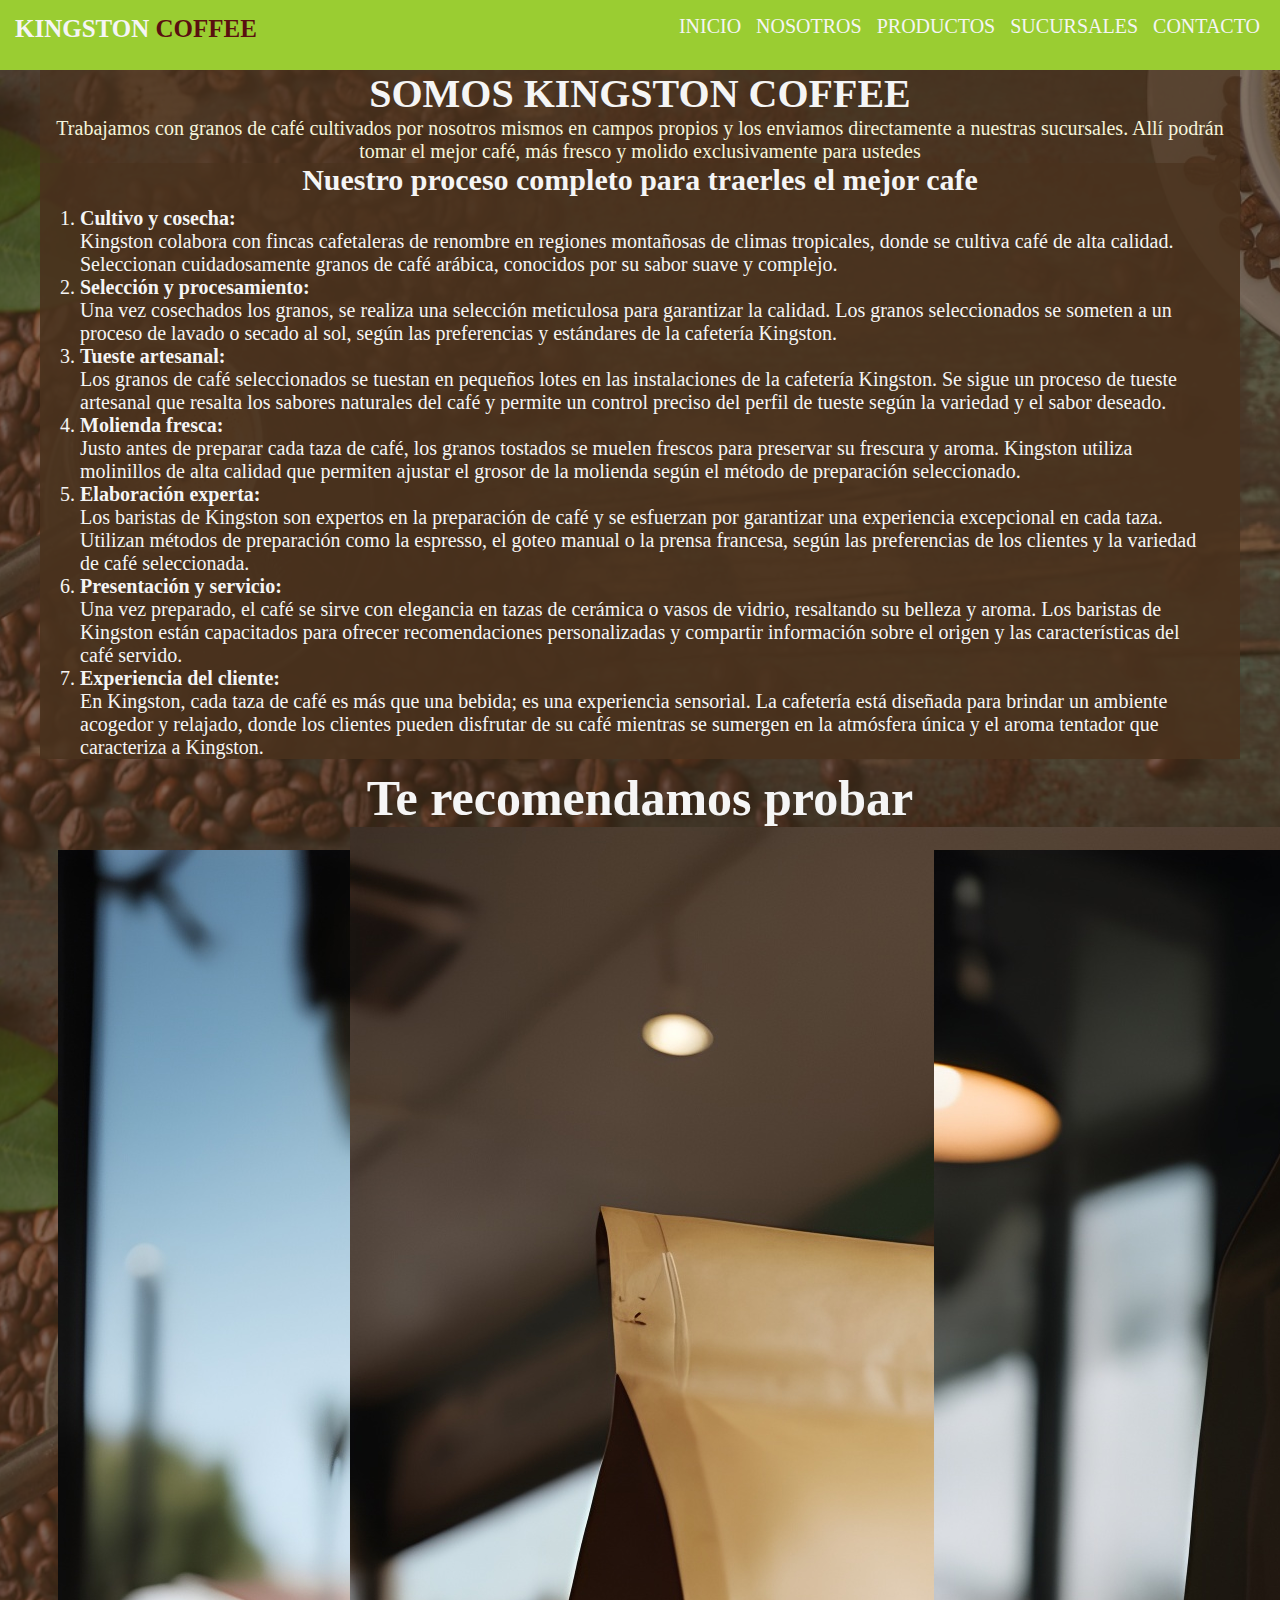
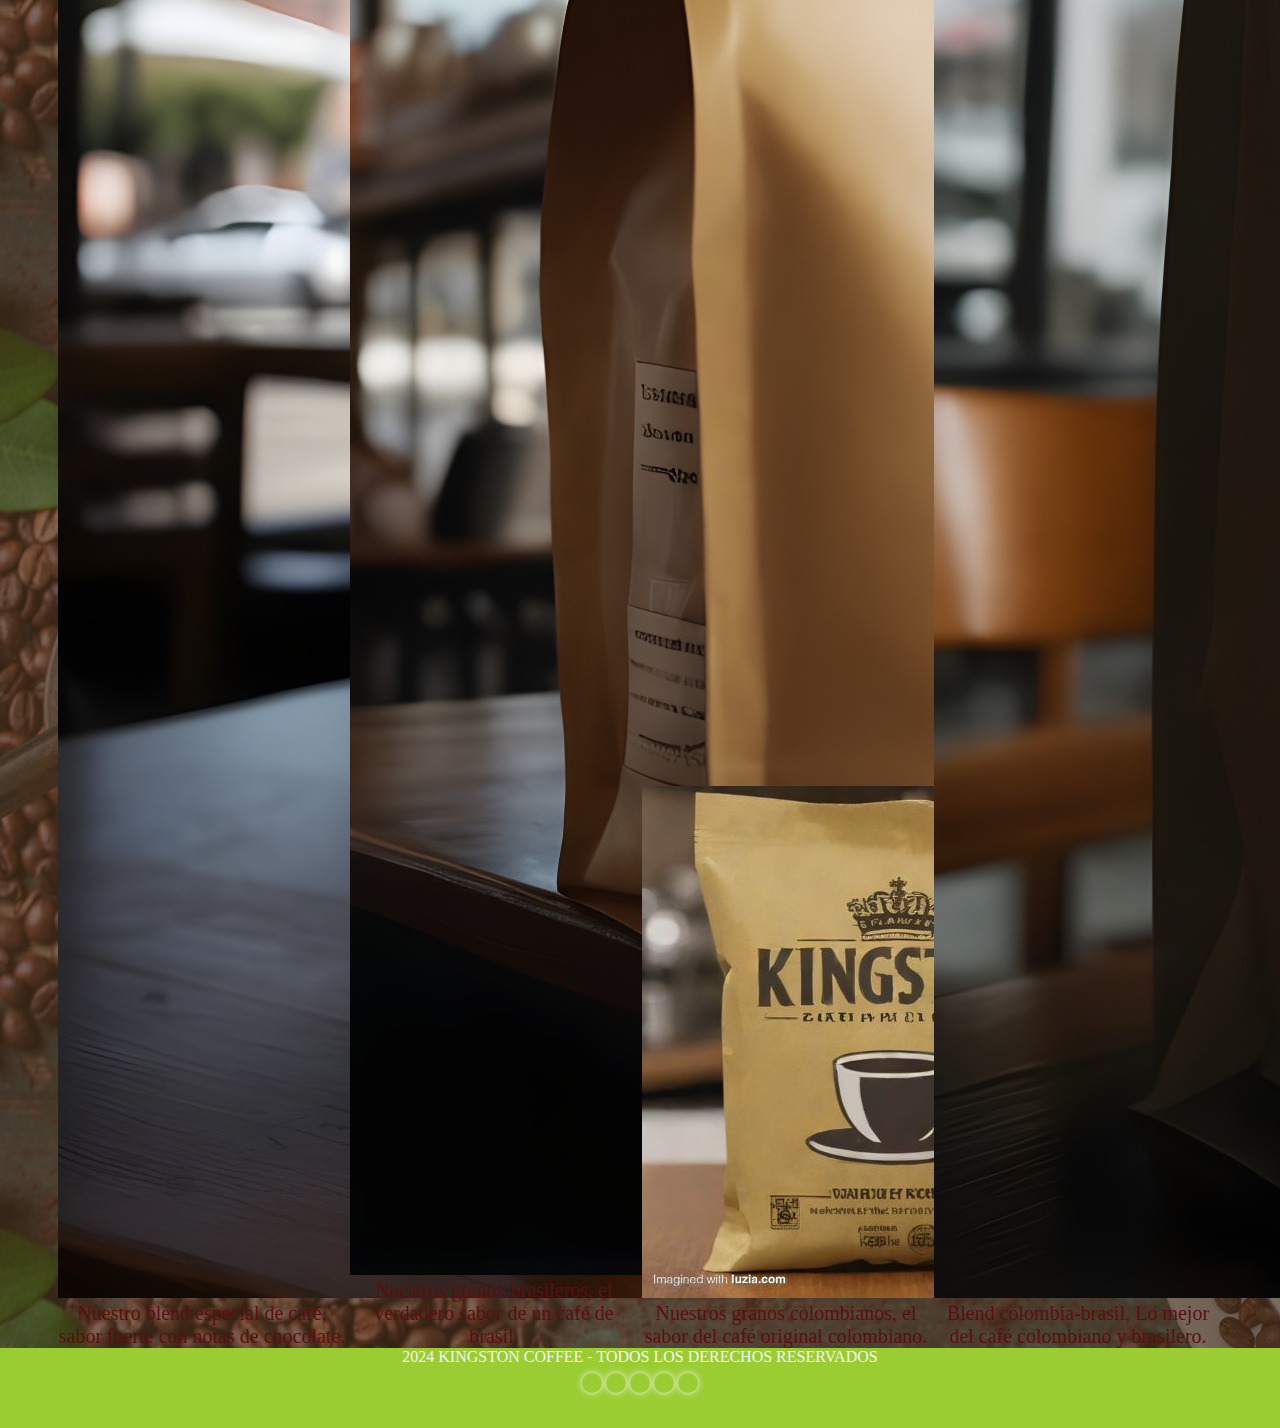
==== index.html @ e196d7be "desafio 2 desarrollo web kingstoncoffee" ====
<!DOCTYPE html>
<html lang="es">

<head>
    <meta charset="UTF-8">
    <meta name="viewport" content="width=device-width, initial-scale=1.0">
    <link rel="stylesheet" href="https://cdnjs.cloudflare.com/ajax/libs/font-awesome/6.5.1/css/all.min.css"
        integrity="sha512-DTOQO9RWCH3ppGqcWaEA1BIZOC6xxalwEsw9c2QQeAIftl+Vegovlnee1c9QX4TctnWMn13TZye+giMm8e2LwA=="
        crossorigin="anonymous" referrerpolicy="no-referrer" />
    <title>Kingstoncoffee</title>
    <!-- inicia 5.1 bs -->
    <link href="https://cdn.jsdelivr.net/npm/bootstrap@5.1.3/dist/css/bootstrap.min.css" rel="stylesheet"
        integrity="sha384-1BmE4kWBq78iYhFldvKuhfTAU6auU8tT94WrHftjDbrCEXSU1oBoqyl2QvZ6jIW3" crossorigin="anonymous">
    <!-- fin 5.1 bs -->
    <link rel="stylesheet" href="estilos.css">
</head>
<header>
    <div class="logo">KINGSTON <span>COFFEE <i class="fa-solid fa-mug-hot"></i></span> </div>
    <nav class="menu">
        <ul>
            <li><a href="index.html">INICIO</a></li>
            <li><a href="nosotros.html">NOSOTROS</a></li>
            <li><a href="productos.html">PRODUCTOS</a></li>
            <li><a href="sucursales.html">SUCURSALES</a></li>
            <li><a href="contacto.html">CONTACTO</a></li>
        </ul>
    </nav>
</header>
<main>
    <div>
        <h1>SOMOS KINGSTON COFFEE</h1>
        <P>Trabajamos con granos de café cultivados por nosotros mismos en campos propios y los enviamos directamente a
            nuestras sucursales. Allí podrán tomar el mejor café, más fresco y molido exclusivamente para ustedes</P>
        <nav>
            <div class="Procesocompleto">
                <h2>Nuestro proceso completo para traerles el mejor cafe</h2>
                <OL>
                    <LI>
                        <h4>Cultivo y cosecha:</h4> Kingston colabora con fincas cafetaleras de renombre en regiones
                        montañosas de climas tropicales, donde se cultiva café de alta calidad. Seleccionan
                        cuidadosamente granos de café arábica, conocidos por su sabor suave y complejo.
                    </LI>
                    <LI>
                        <h4>Selección y procesamiento:</h4> Una vez cosechados los granos, se realiza una selección
                        meticulosa para garantizar la calidad. Los granos seleccionados se someten a un proceso de
                        lavado o secado al sol, según las preferencias y estándares de la cafetería Kingston.
                    </LI>
                    <LI>
                        <h4>Tueste artesanal:</h4> Los granos de café seleccionados se tuestan en pequeños lotes en las
                        instalaciones de la cafetería Kingston. Se sigue un proceso de tueste artesanal que resalta los
                        sabores naturales del café y permite un control preciso del perfil de tueste según la variedad y
                        el sabor deseado.
                    </LI>
                    <LI>
                        <h4>Molienda fresca:</h4> Justo antes de preparar cada taza de café, los granos tostados se
                        muelen frescos para preservar su frescura y aroma. Kingston utiliza molinillos de alta calidad
                        que permiten ajustar el grosor de la molienda según el método de preparación seleccionado.
                    </LI>
                    <LI>
                        <h4>Elaboración experta:</h4>Los baristas de Kingston son expertos en la preparación de café y
                        se esfuerzan por garantizar una experiencia excepcional en cada taza. Utilizan métodos de
                        preparación como la espresso, el goteo manual o la prensa francesa, según las preferencias de
                        los clientes y la variedad de café seleccionada.
                    </LI>
                    <LI>
                        <h4>Presentación y servicio:</h4> Una vez preparado, el café se sirve con elegancia en tazas de
                        cerámica o vasos de vidrio, resaltando su belleza y aroma. Los baristas de Kingston están
                        capacitados para ofrecer recomendaciones personalizadas y compartir información sobre el origen
                        y las características del café servido.
                    </LI>
                    <LI>
                        <h4>Experiencia del cliente:</h4> En Kingston, cada taza de café es más que una bebida; es una
                        experiencia sensorial. La cafetería está diseñada para brindar un ambiente acogedor y relajado,
                        donde los clientes pueden disfrutar de su café mientras se sumergen en la atmósfera única y el
                        aroma tentador que caracteriza a Kingston.
                    </LI>
                </OL>
            </div>
        </nav>
    </div>
</main>

<body>
    <h6>Te recomendamos probar</h6>
    <ul class="tarjetas">
        <li>
            <div class="card" style="width: 18rem;">
                <img src="img/cafe recomendado.jpg" class="card-img" alt="...">
                <div class="card-body">
                    <h5 class="card-title"></h5>
                    <p class="card-text">Nuestro blend especial de café, sabor fuerte con notas de chocolate.</p>
                    <a href="#" class="btn btn-primary"><i class="fa-solid fa-cart-shopping"></i></a>
                </div>
        </li>
        </div>
        <li>
            <div class="card" style="width: 18rem;">
                <img src="img/cafe brasilero recomendado.jpg" class="card-img" alt="...">
                <div class="card-body">
                    <h5 class="card-title"></h5>
                    <p class="card-text">Nuestros granos brasileros, el verdadero sabor de un café de brasil.</p>
                    <a href="#" class="btn btn-primary"><i class="fa-solid fa-cart-shopping"></i></a>
                </div>
        </li>
        </div>
        <li>
            <div class="card" style="width: 18rem;">
                <img src="img/cafe kingston colombia.jpeg" class="card-img" alt="...">
                <div class="card-body">
                    <h5 class="card-title"></h5>
                    <p class="card-text">Nuestros granos colombianos, el sabor del café original colombiano.</p>
                    <a href="#" class="btn btn-primary"><i class="fa-solid fa-cart-shopping"></i></a>
                </div>
        </li>
        </div>
        <li>
            <div class="card" style="width: 18rem;">
                <img src="img/cafe recomendado blend.jpg" class="card-img" alt="...">
                <div class="card-body">
                    <h5 class="card-title"></h5>
                    <p class="card-text">Blend colombia-brasil, Lo mejor del café colombiano y brasilero.</p>
                    <a href="#" class="btn btn-primary"><i class="fa-solid fa-cart-shopping"></i></a>
                </div>
        </li>
        </div>
    </ul>
    <footer>
        <p>
        <div class="copy"><i class="fa-regular fa-copyright"></i> 2024 KINGSTON COFFEE - TODOS LOS DERECHOS RESERVADOS
            <ul>
                <li><a href="https://www.linkedin.com/feed/"><i class="fa-brands fa-linkedin"></i></a></li>
                <li><a href="https://twitter.com/?lang=es"><i class="fa-brands fa-square-x-twitter"></i></a></li>
                <li><a href="https://www.youtube.com/"><i class="fa-brands fa-youtube"></i></a></li>
                <li><a href="https://www.facebook.com/?locale=es_LA"><i class="fa-brands fa-facebook"></i></a></li>
                <li><a href="https://www.instagram.com/"><i class="fa-brands fa-instagram"></i></a></li>
            </ul>
        </div>
        </p>
    </footer>
    <!-- inicia 5.1 bs -->
    <script src="https://cdn.jsdelivr.net/npm/bootstrap@5.1.3/dist/js/bootstrap.bundle.min.js"
        integrity="sha384-ka7Sk0Gln4gmtz2MlQnikT1wXgYsOg+OMhuP+IlRH9sENBO0LRn5q+8nbTov4+1p"
        crossorigin="anonymous"></script>
    <!-- fin 5.1 bs -->
</body>

</html>
---- estilos.css ----
*{
margin: 0;
padding: 0;
box-sizing: border-box;
font-family: 'Times New Roman', Times, serif;
}

/* inicia header */
header{
    background-color:yellowgreen; 
    height: 70px;
    padding: 15px;
    font-size: 25px;
}

.menu{
    float: right;
}

.menu ul li{
    list-style: none;
    display: inline-block;
}

.menu a{
    text-decoration: none;
    color: whitesmoke;
    padding: 0px 5px 0px 5px;
}

.menu a:hover{
    color: rgb(90, 16, 16);
    transition: 1s;
}

.logo{
    float: left;
    font-weight: bold;
} 

.logo{
    color: whitesmoke;
}

span{
    color: rgb(90, 16, 16);
}
/* fin header */

h1{
    color: whitesmoke;
    font-size: 40px;
}

/* inicio footer */
p{
    font-size: 20px;
    color: beige;
}

footer{
    background-color: yellowgreen;
    background-size: 70px;
    color: whitesmoke;
    text-align: center;
    height: 80px;
    position: fixed bottom;
    }

footer{
    margin-bottom: 0px;
}

footer ul li{
    display: inline-block;
    padding: 10px;
    box-shadow: 0 0 7px whitesmoke;
    border-radius: 50%;
    margin-top: 7px;
}

footer a{
    color: whitesmoke;
}
footer a :hover{
    color: rgb(90, 16, 16);
    text-decoration: none ;
}
/* fin footer */

/* inicio main */
h1{
    font-size: 40px;
    color: whitesmoke;
}

main{
    text-align: center;
    height: 100%;
    width: auto;
    padding: 0px 40px 0px 40px;
}

main div{
    background-color: rgba(73, 50, 30, 0.678) ;
    }

nav{
    text-align: center;
    font-size: 20px;
    color: whitesmoke;
}

/* fin main  */


body{
    background-color: rgba(73, 50, 30, 0.678) ;
    
    }

body ul li{
    display: inline-block;
    text-align: center;
}

.descripcion{
    height: 100%;
    width: auto;
    margin: 0px 50px 10px 50px;
}
    
h3{
    font-size: 30px;
    color: yellowgreen;
}

ol{
    height: 100%;
    width: auto;
    text-align: left;
    margin: 10px 40px 10px 40px;
}

html{
    scroll-behavior: smooth;
    height: 100vh;
    width: 100%;
    background-image: url(img/CAFE\ DEFINITIVO.jpg);
    background-size: cover;
    background-position: center;
}

.tarjetas{
    text-align: center;
    color:  rgb(90, 16, 16);
}

.carrusel{
    height: auto;
    width: 50%;
    margin: 20px 40px 0px 335px;
}

.card-text{
    color:  rgb(90, 16, 16);
}

h6{
    text-align: center;
    color: whitesmoke;
    font-size: 50px;
}

.productos{
    display: grid;
    grid-template-rows: 500px 500px 500px;
    grid-template-columns: 3fr 3fr 3fr;
    height: 100%;
    width: auto;
    margin: 10px 40px 10px 100px;
}

.formulario{
    text-align: left;
    margin: 10px 100px 10px 100px;
    height: 400px;
    width: auto;
    padding: 50px;
}

.col{
    padding-bottom: 10px;
}

.sucursales{
    height: 100vh;
    width: auto;
    display: inline-block;
    margin: 20px 100px 20px 100px;
    align-content: center;
    text-align: right;
}

iframe{
    height: 33%;
    width: auto;
}

h5{
    height: auto;
    width: 40%;
    text-align: left;
    margin-left: 100px;
    background-color: yellowgreen;
    font-size: 20px;
}

section{
    justify-content: space-between;
}
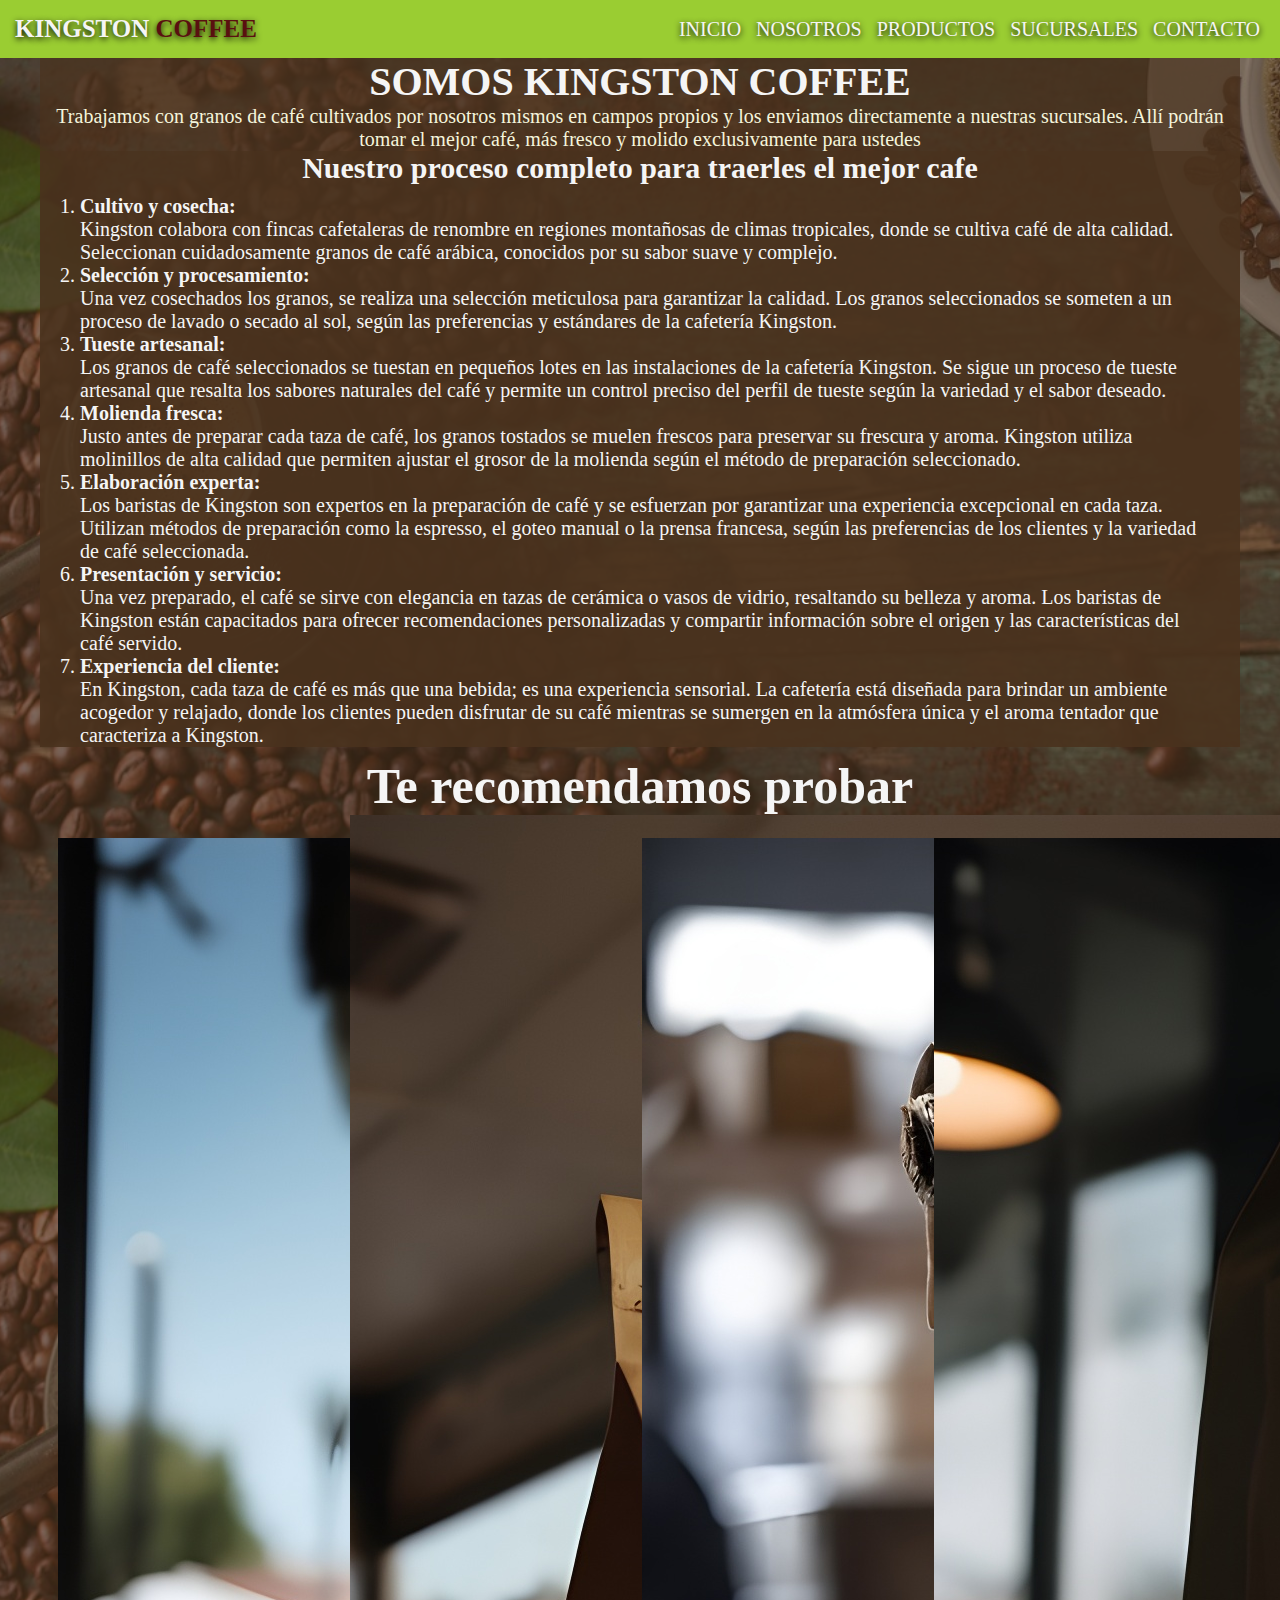
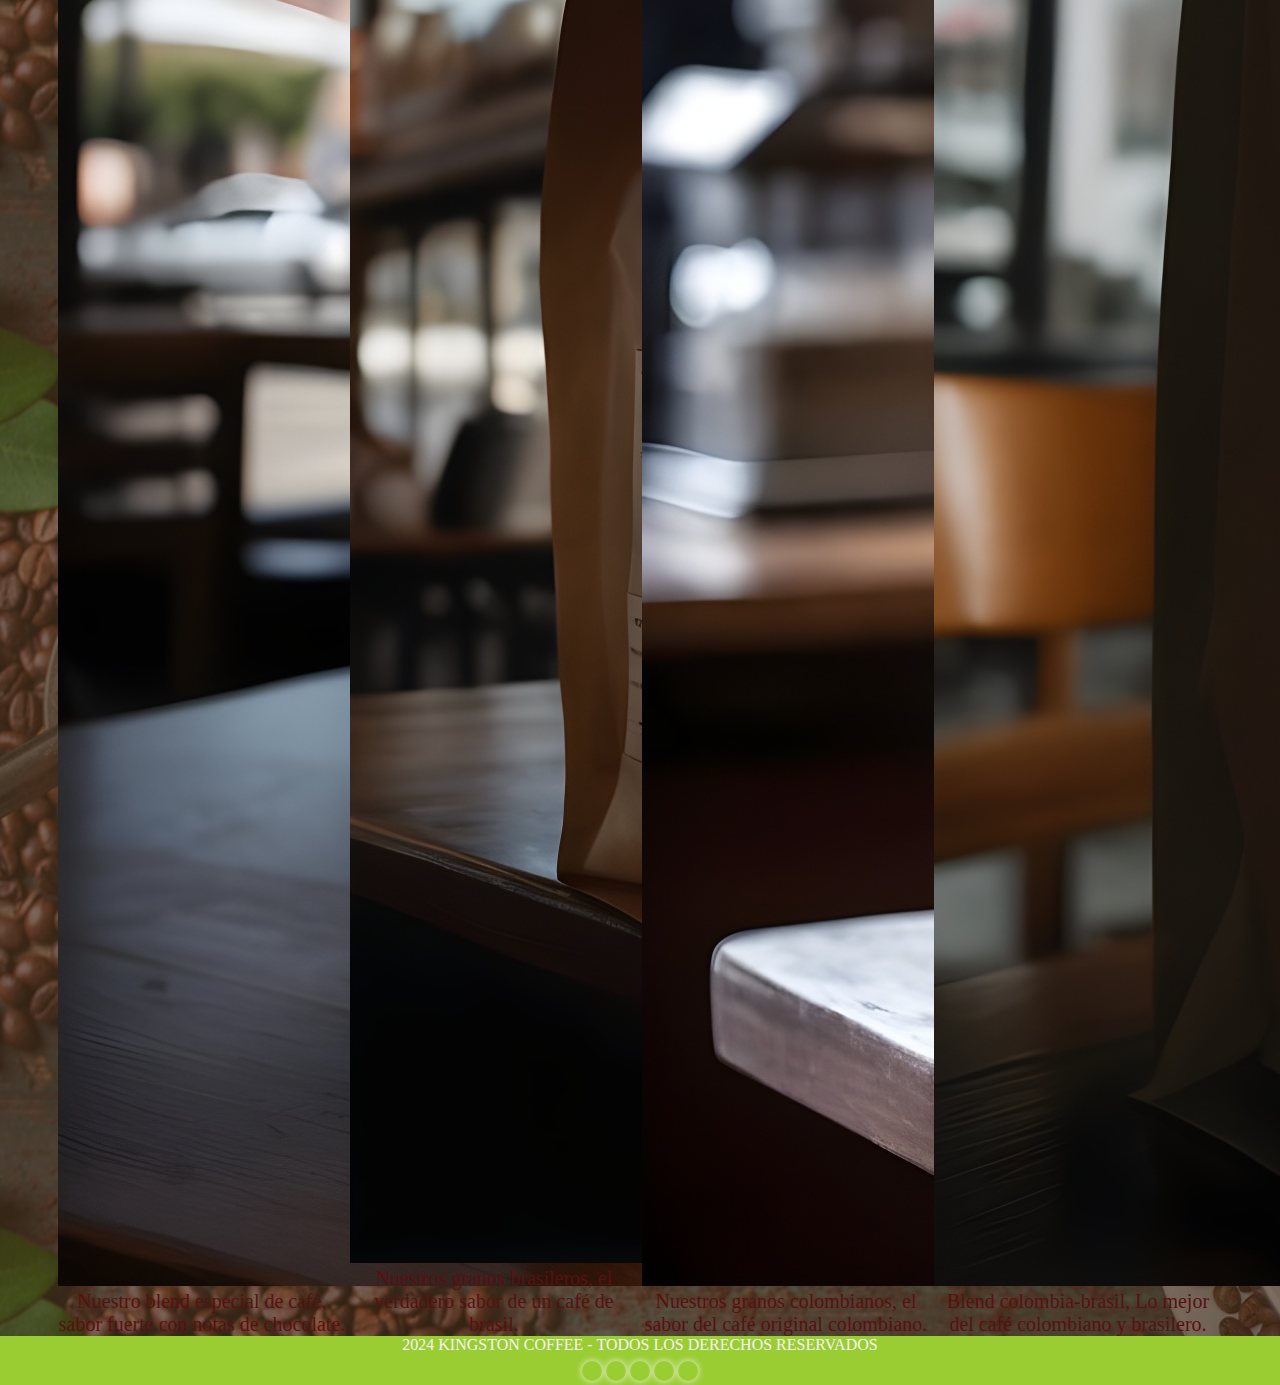
==== commit 266b6360: "actualizaciones para el desafio nro 3" ====
--- a/index.html
+++ b/index.html
@@ -105,7 +105,7 @@
         </div>
         <li>
             <div class="card" style="width: 18rem;">
-                <img src="img/cafe kingston colombia.jpeg" class="card-img" alt="...">
+                <img src="img/producto cafe colombia.jpg" class="card-img" alt="...">
                 <div class="card-body">
                     <h5 class="card-title"></h5>
                     <p class="card-text">Nuestros granos colombianos, el sabor del café original colombiano.</p>
--- a/estilos.css
+++ b/estilos.css
@@ -1,221 +1,227 @@
-*{
-margin: 0;
-padding: 0;
-box-sizing: border-box;
-font-family: 'Times New Roman', Times, serif;
+* {
+  margin: 0;
+  padding: 0;
+  box-sizing: border-box;
+  font-family: "Times New Roman", Times, serif;
 }
 
 /* inicia header */
-header{
-    background-color:yellowgreen; 
-    height: 70px;
-    padding: 15px;
-    font-size: 25px;
-}
-
-.menu{
-    float: right;
-}
-
-.menu ul li{
-    list-style: none;
-    display: inline-block;
-}
-
-.menu a{
-    text-decoration: none;
-    color: whitesmoke;
-    padding: 0px 5px 0px 5px;
-}
-
-.menu a:hover{
-    color: rgb(90, 16, 16);
-    transition: 1s;
-}
-
-.logo{
-    float: left;
-    font-weight: bold;
-} 
-
-.logo{
-    color: whitesmoke;
-}
-
-span{
-    color: rgb(90, 16, 16);
-}
+header {
+  background-color: yellowgreen;
+  height: 100%;
+  width: auto;
+  padding: 15px;
+  font-size: 25px;
+  display: flex;
+  align-items: center;
+  justify-content: space-between;
+}
+
+.menu {
+  float: right;
+}
+
+.menu ul li {
+  list-style: none;
+  display: inline-block;
+}
+
+.menu a {
+  text-decoration: none;
+  color: whitesmoke;
+  padding: 0px 5px 0px 5px;
+  text-shadow: 0px 2px 6px black;
+}
+
+.menu a:hover {
+  color: rgb(90, 16, 16);
+  transition: 1s;
+}
+
+.logo {
+  float: left;
+  font-weight: bold;
+  color: whitesmoke;
+  text-shadow: 0px 2px 6px black;
+}
+
+span {
+  color: rgb(90, 16, 16);
+}
+
 /* fin header */
-
-h1{
-    color: whitesmoke;
-    font-size: 40px;
+h1 {
+  color: whitesmoke;
+  font-size: 40px;
 }
 
 /* inicio footer */
-p{
-    font-size: 20px;
-    color: beige;
-}
-
-footer{
-    background-color: yellowgreen;
-    background-size: 70px;
-    color: whitesmoke;
-    text-align: center;
-    height: 80px;
-    position: fixed bottom;
-    }
-
-footer{
-    margin-bottom: 0px;
-}
-
-footer ul li{
-    display: inline-block;
-    padding: 10px;
-    box-shadow: 0 0 7px whitesmoke;
-    border-radius: 50%;
-    margin-top: 7px;
-}
-
-footer a{
-    color: whitesmoke;
-}
-footer a :hover{
-    color: rgb(90, 16, 16);
-    text-decoration: none ;
-}
+p {
+  font-size: 20px;
+  color: beige;
+}
+
+footer {
+  background-color: yellowgreen;
+  background-size: 70px;
+  color: whitesmoke;
+  text-align: center;
+  height: 100%;
+  width: auto;
+  position: fixed bottom;
+}
+
+footer {
+  margin-bottom: 0px;
+}
+
+footer ul li {
+  display: inline-block;
+  padding: 10px;
+  box-shadow: 0 0 7px whitesmoke;
+  border-radius: 50%;
+  margin-top: 7px;
+}
+
+footer a {
+  color: whitesmoke;
+}
+
+footer a :hover {
+  color: rgb(90, 16, 16);
+  text-decoration: none;
+}
+
 /* fin footer */
-
 /* inicio main */
-h1{
-    font-size: 40px;
-    color: whitesmoke;
-}
-
-main{
-    text-align: center;
-    height: 100%;
-    width: auto;
-    padding: 0px 40px 0px 40px;
-}
-
-main div{
-    background-color: rgba(73, 50, 30, 0.678) ;
-    }
-
-nav{
-    text-align: center;
-    font-size: 20px;
-    color: whitesmoke;
+h1 {
+  font-size: 40px;
+  color: whitesmoke;
+}
+
+main {
+  text-align: center;
+  height: 100%;
+  width: auto;
+  padding: 0px 40px 0px 40px;
+}
+
+main div {
+  background-color: rgba(73, 50, 30, 0.678);
+}
+
+nav {
+  text-align: center;
+  font-size: 20px;
+  color: whitesmoke;
 }
 
 /* fin main  */
-
-
-body{
-    background-color: rgba(73, 50, 30, 0.678) ;
-    
-    }
-
-body ul li{
-    display: inline-block;
-    text-align: center;
-}
-
-.descripcion{
-    height: 100%;
-    width: auto;
-    margin: 0px 50px 10px 50px;
-}
-    
-h3{
-    font-size: 30px;
-    color: yellowgreen;
-}
-
-ol{
-    height: 100%;
-    width: auto;
-    text-align: left;
-    margin: 10px 40px 10px 40px;
-}
-
-html{
-    scroll-behavior: smooth;
-    height: 100vh;
-    width: 100%;
-    background-image: url(img/CAFE\ DEFINITIVO.jpg);
-    background-size: cover;
-    background-position: center;
-}
-
-.tarjetas{
-    text-align: center;
-    color:  rgb(90, 16, 16);
-}
-
-.carrusel{
-    height: auto;
-    width: 50%;
-    margin: 20px 40px 0px 335px;
-}
-
-.card-text{
-    color:  rgb(90, 16, 16);
-}
-
-h6{
-    text-align: center;
-    color: whitesmoke;
-    font-size: 50px;
-}
-
-.productos{
-    display: grid;
-    grid-template-rows: 500px 500px 500px;
-    grid-template-columns: 3fr 3fr 3fr;
-    height: 100%;
-    width: auto;
-    margin: 10px 40px 10px 100px;
-}
-
-.formulario{
-    text-align: left;
-    margin: 10px 100px 10px 100px;
-    height: 400px;
-    width: auto;
-    padding: 50px;
-}
-
-.col{
-    padding-bottom: 10px;
-}
-
-.sucursales{
-    height: 100vh;
-    width: auto;
-    display: inline-block;
-    margin: 20px 100px 20px 100px;
-    align-content: center;
-    text-align: right;
-}
-
-iframe{
-    height: 33%;
-    width: auto;
-}
-
-h5{
-    height: auto;
-    width: 40%;
-    text-align: left;
-    margin-left: 100px;
-    background-color: yellowgreen;
-    font-size: 20px;
-}
-
-section{
-    justify-content: space-between;
-}+body {
+  background-color: rgba(73, 50, 30, 0.678);
+}
+
+body ul li {
+  display: inline-block;
+  text-align: center;
+}
+
+.descripcion {
+  height: 100%;
+  width: auto;
+  margin: 0px 50px 10px 50px;
+}
+
+h3 {
+  font-size: 30px;
+  color: yellowgreen;
+}
+
+ol {
+  height: 100%;
+  width: auto;
+  text-align: left;
+  margin: 10px 40px 10px 40px;
+}
+
+html {
+  scroll-behavior: smooth;
+  height: 100vh;
+  width: 100%;
+  background-image: url(img/CAFE\ DEFINITIVO.jpg);
+  background-size: cover;
+  background-position: center;
+}
+
+.tarjetas {
+  text-align: center;
+  color: rgb(90, 16, 16);
+}
+
+.carrusel {
+  height: auto;
+  width: 50%;
+  margin: 20px 40px 0px 335px;
+  align-items: center;
+  justify-content: center;
+  -o-object-fit: cover;
+     object-fit: cover;
+}
+
+.card-text {
+  color: rgb(90, 16, 16);
+}
+
+h6 {
+  text-align: center;
+  color: whitesmoke;
+  font-size: 50px;
+}
+
+.productos {
+  display: grid;
+  grid-template-rows: 500px 500px 500px;
+  grid-template-columns: 3fr 3fr 3fr;
+  height: 100%;
+  width: auto;
+  margin: 10px 40px 10px 100px;
+}
+
+.formulario {
+  text-align: left;
+  margin: 10px 100px 10px 100px;
+  height: 400px;
+  width: auto;
+  padding: 50px;
+}
+
+.col {
+  padding-bottom: 10px;
+}
+
+.sucursales {
+  height: 100vh;
+  width: auto;
+  display: inline-block;
+  margin: 20px 100px 20px 100px;
+  align-content: center;
+  text-align: right;
+}
+
+iframe {
+  height: 33%;
+  width: auto;
+}
+
+h5 {
+  height: auto;
+  width: 40%;
+  text-align: left;
+  margin-left: 100px;
+  background-color: yellowgreen;
+  font-size: 20px;
+}
+
+section {
+  justify-content: space-between;
+}/*# sourceMappingURL=estilos.css.map */